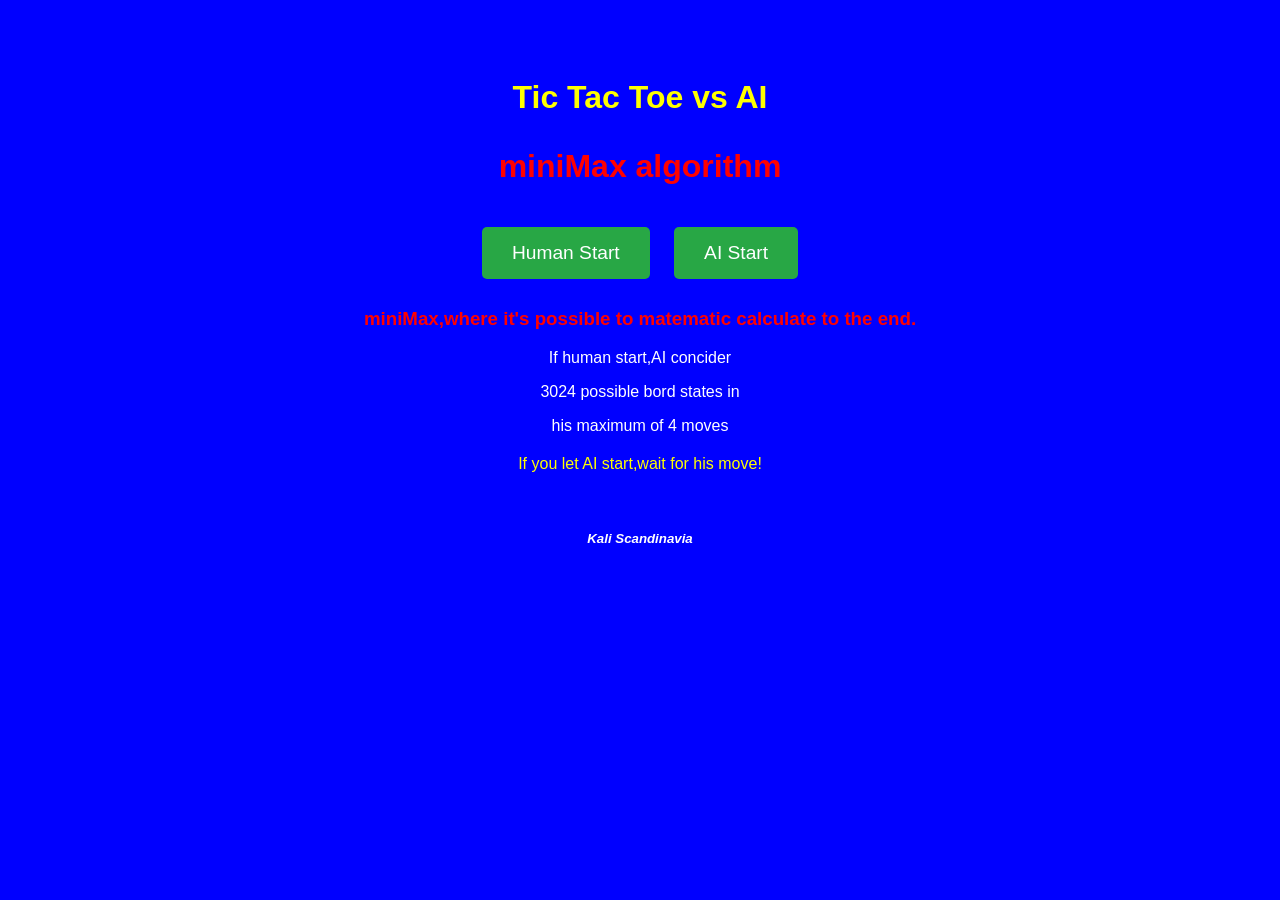
==== AI/index.html @ e185991d "Add files via upload named style 2style.css to avoid  possible conflict with  deafult  style.css" ====
<!DOCTYPE html>
<html lang="en">
<head>
    <meta charset="UTF-8">
    <meta name="viewport" content="width=device-width, initial-scale=1.0">
        <link rel="icon" href="flagg.ico" type="image/x-icon">
    <title>Tic Tac Toe AI</title>
    <style>
        body {
            font-family: Arial, sans-serif;
            background-color: blue;
            color: white;
            text-align: center;
            padding: 50px; 
        }
        button {
            background-color: #28A745; /* Green button */
            color: white; 
            border: none; 
            padding: 15px 30px; 
            font-size: 1.2em;
            cursor: pointer; 
            margin: 10px; 
            border-radius: 5px;
            transition: background-color 0.3s; 
        }
        button:hover {
            background-color: #218838; /* Darker green when hover */
        }
    </style>
</head>
<body>
    <h1  style="color:yellow;">Tic Tac Toe vs AI <p  style="color:red;">miniMax algorithm</p></h1>
    <button onclick="location.href='1index.html'">Human Start</button>
    <button onclick="location.href='2index.html'">AI Start</button>
     <h3 style="color:red;">miniMax,where it's possible to matematic calculate to the end.</h3>
    <div>
<p>If human start,AI concider</p>
<p> 3024 possible bord states in </p>
<p>his maximum of 4 moves</p>
<p style="color:yellow; margin: 20px;">If you let AI start,wait for his move!</p>
    </div>
    <a href="https://github.com/kaliscandinavia/Tic-Tac-Toe"  style="color: blue;">(To Tic Tac Toe Start Page)</a>
<h5 style="color:white; margin: 20px;"><em>Kali Scandinavia</em></h5>
</body>
</html>
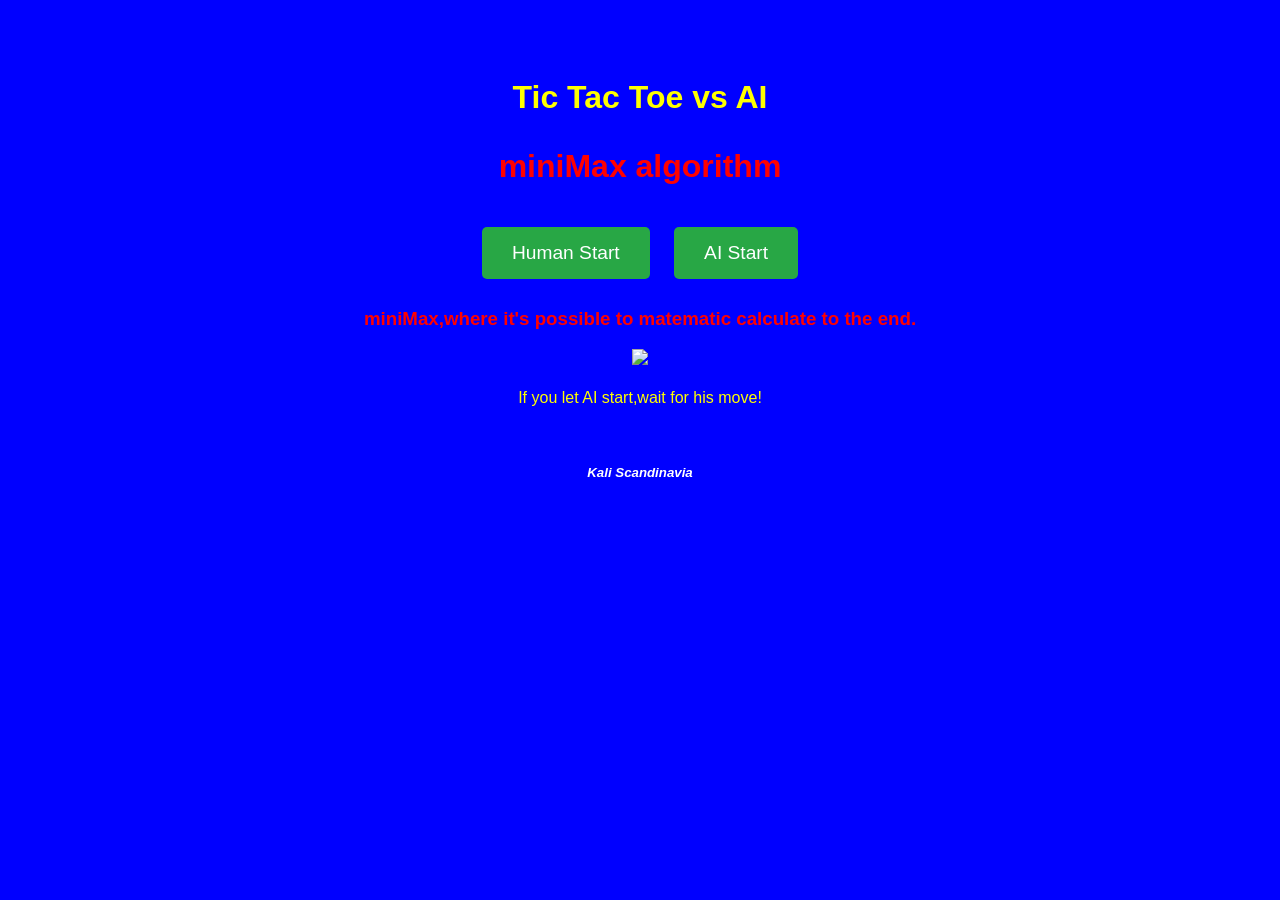
==== commit eb3591ef: "Update index.html add image instad of txt" ====
--- a/AI/index.html
+++ b/AI/index.html
@@ -35,9 +35,7 @@
     <button onclick="location.href='2index.html'">AI Start</button>
      <h3 style="color:red;">miniMax,where it's possible to matematic calculate to the end.</h3>
     <div>
-<p>If human start,AI concider</p>
-<p> 3024 possible bord states in </p>
-<p>his maximum of 4 moves</p>
+<img src="miniMax.png">
 <p style="color:yellow; margin: 20px;">If you let AI start,wait for his move!</p>
     </div>
     <a href="https://github.com/kaliscandinavia/Tic-Tac-Toe"  style="color: blue;">(To Tic Tac Toe Start Page)</a>
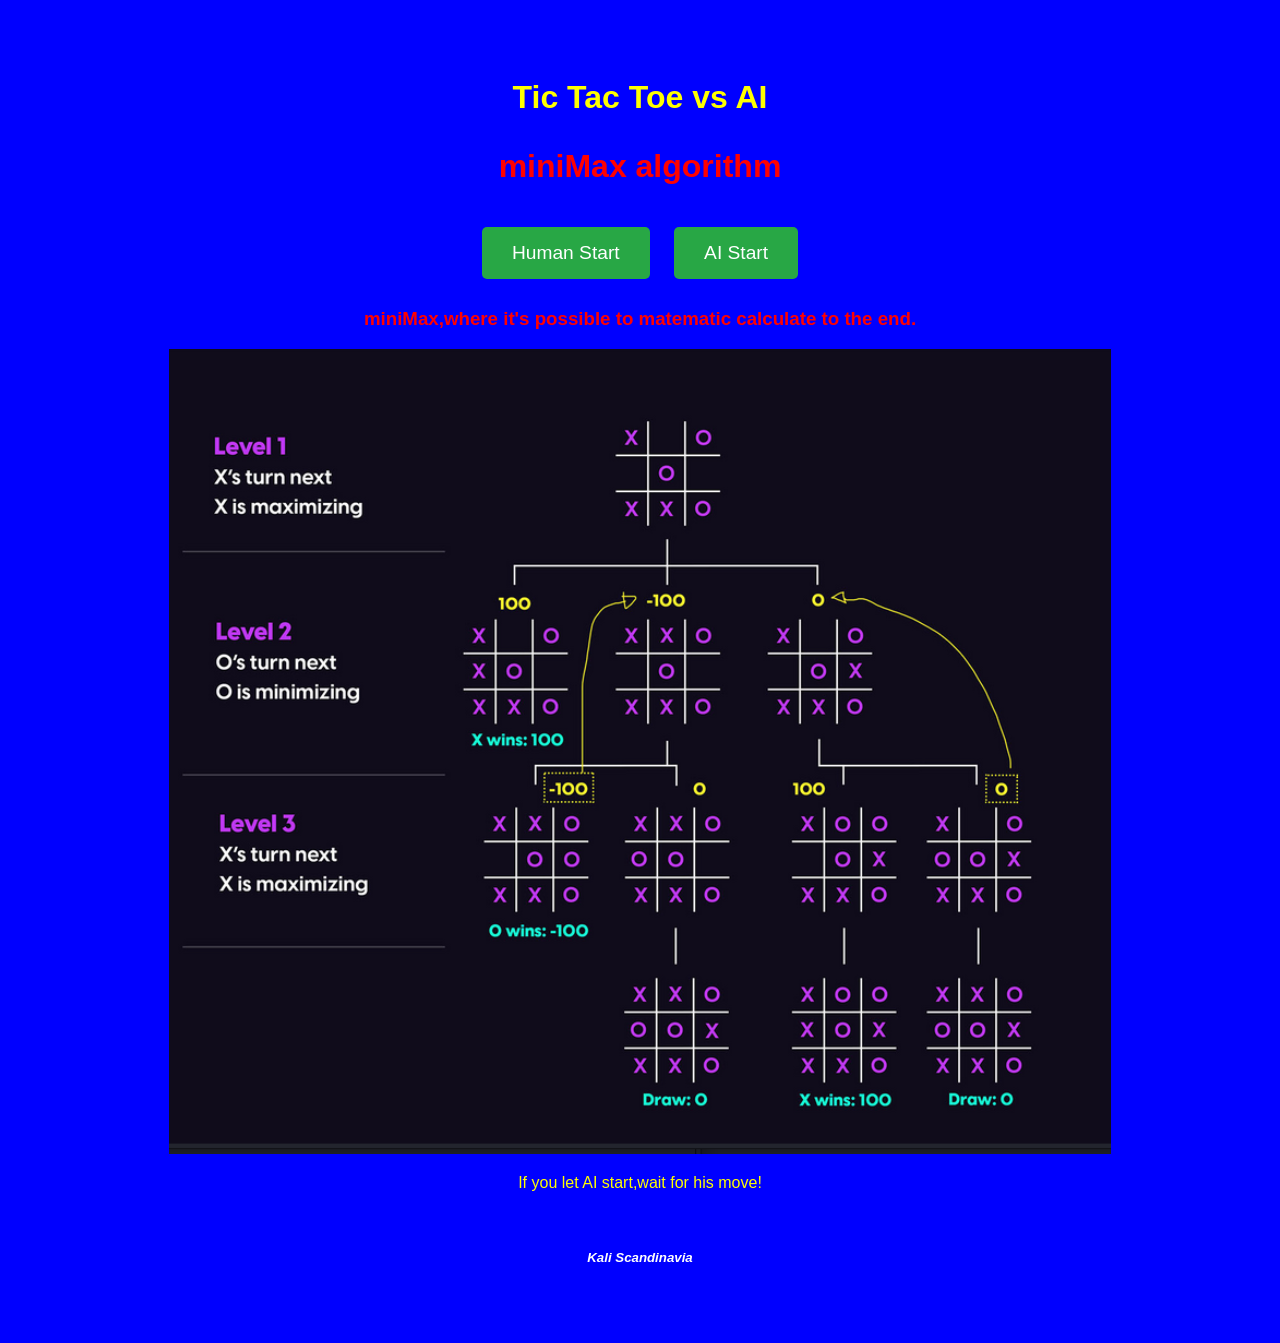
==== commit 83f4005c: "Update index.html style image more user friendly" ====
--- a/AI/index.html
+++ b/AI/index.html
@@ -12,6 +12,11 @@
             color: white;
             text-align: center;
             padding: 50px; 
+        }
+        img {
+    display: block;
+    margin-left: auto;
+    margin-right: auto;
         }
         button {
             background-color: #28A745; /* Green button */
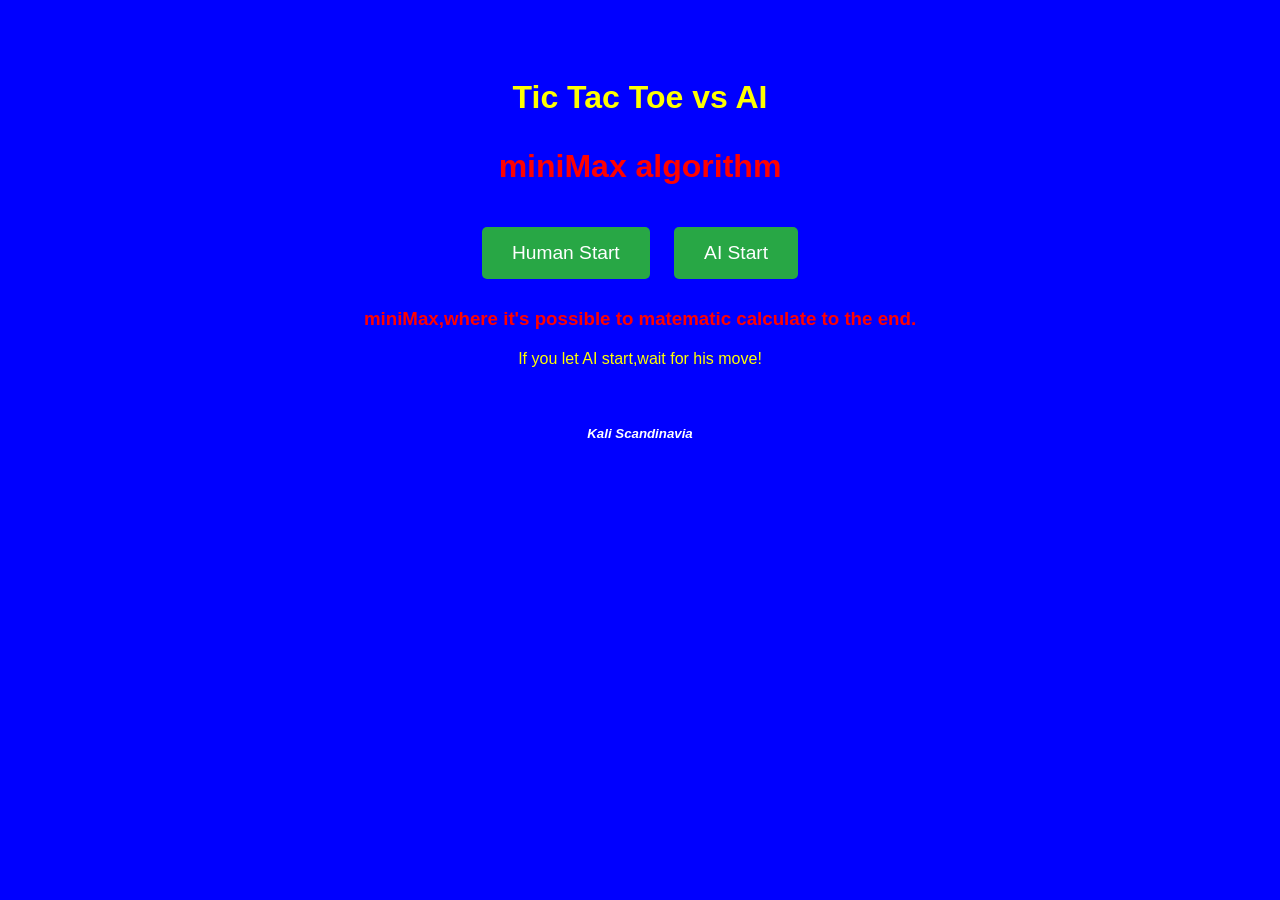
==== commit 5b5fd8c0: "Update index.html removed image reated (img removd)" ====
--- a/AI/index.html
+++ b/AI/index.html
@@ -12,11 +12,6 @@
             color: white;
             text-align: center;
             padding: 50px; 
-        }
-        img {
-    display: block;
-    margin-left: auto;
-    margin-right: auto;
         }
         button {
             background-color: #28A745; /* Green button */
@@ -40,7 +35,6 @@
     <button onclick="location.href='2index.html'">AI Start</button>
      <h3 style="color:red;">miniMax,where it's possible to matematic calculate to the end.</h3>
     <div>
-<img src="miniMax.png">
 <p style="color:yellow; margin: 20px;">If you let AI start,wait for his move!</p>
     </div>
     <a href="https://github.com/kaliscandinavia/Tic-Tac-Toe"  style="color: blue;">(To Tic Tac Toe Start Page)</a>
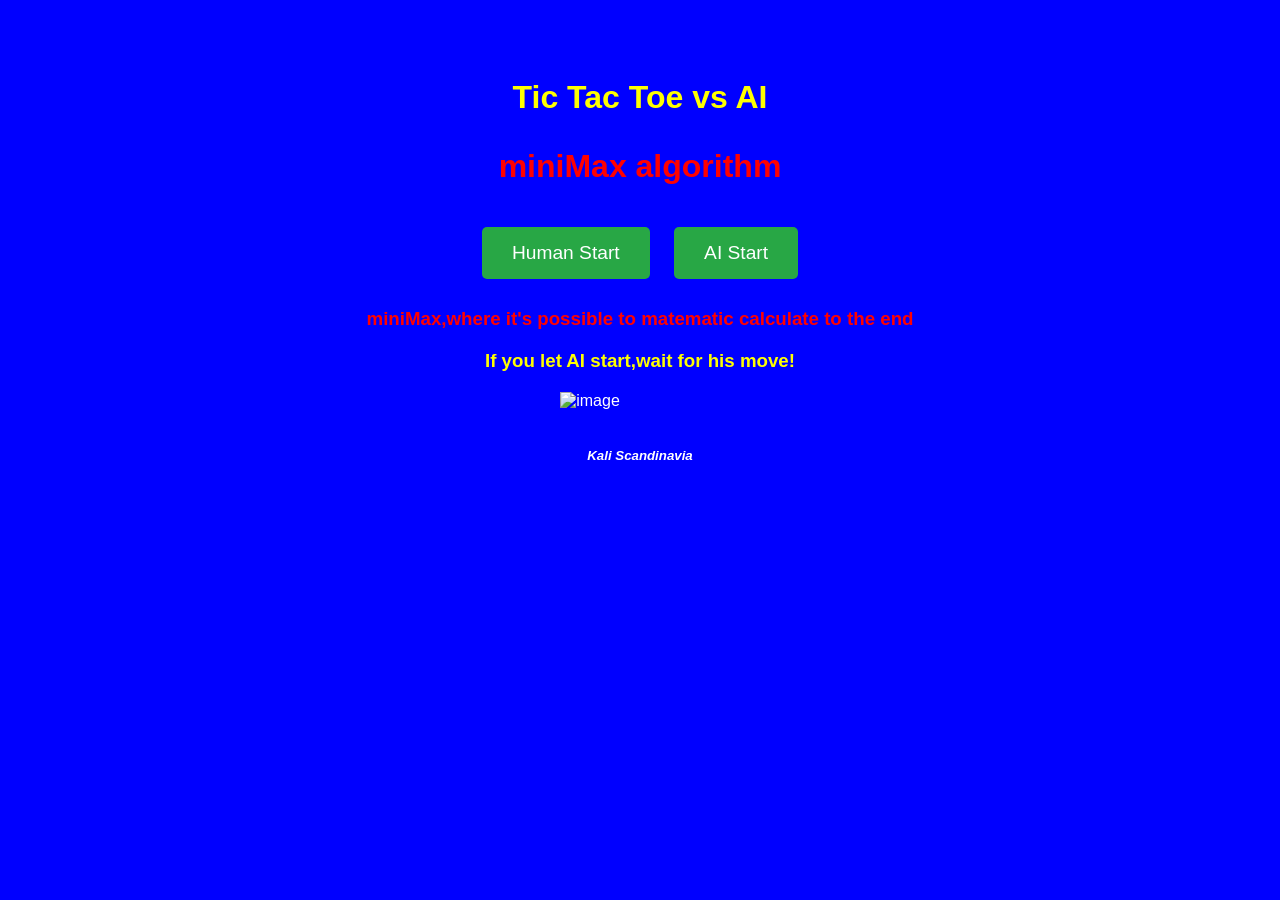
==== commit bf42bd32: "Update index.html Add image-styling for smaller deveces screen" ====
--- a/AI/index.html
+++ b/AI/index.html
@@ -27,17 +27,31 @@
         button:hover {
             background-color: #218838; /* Darker green when hover */
         }
+        .img {
+    width: 100%;
+    height: auto;
+    max-width: 400px;
+    margin-right: 100px;
+}
+
+@media (max-width: 600px) {
+    .img {
+        max-width: 100%;
+        margin-right: 20px; /* Adjust margin for smaller screens */
+    }
+}
     </style>
 </head>
 <body>
     <h1  style="color:yellow;">Tic Tac Toe vs AI <p  style="color:red;">miniMax algorithm</p></h1>
     <button onclick="location.href='1index.html'">Human Start</button>
     <button onclick="location.href='2index.html'">AI Start</button>
-     <h3 style="color:red;">miniMax,where it's possible to matematic calculate to the end.</h3>
-    <div>
-<p style="color:yellow; margin: 20px;">If you let AI start,wait for his move!</p>
-    </div>
+     <h3 style="color:red;">miniMax,where it's possible to matematic calculate to the end</h3>
+<h3 style="color:yellow; margin: 20px;">If you let AI start,wait for his move!</h3>
+    <img class="img" src="miniMax.png" alt="image">
+    <br>
     <a href="https://github.com/kaliscandinavia/Tic-Tac-Toe"  style="color: blue;">(To Tic Tac Toe Start Page)</a>
+    <br>
 <h5 style="color:white; margin: 20px;"><em>Kali Scandinavia</em></h5>
 </body>
 </html>
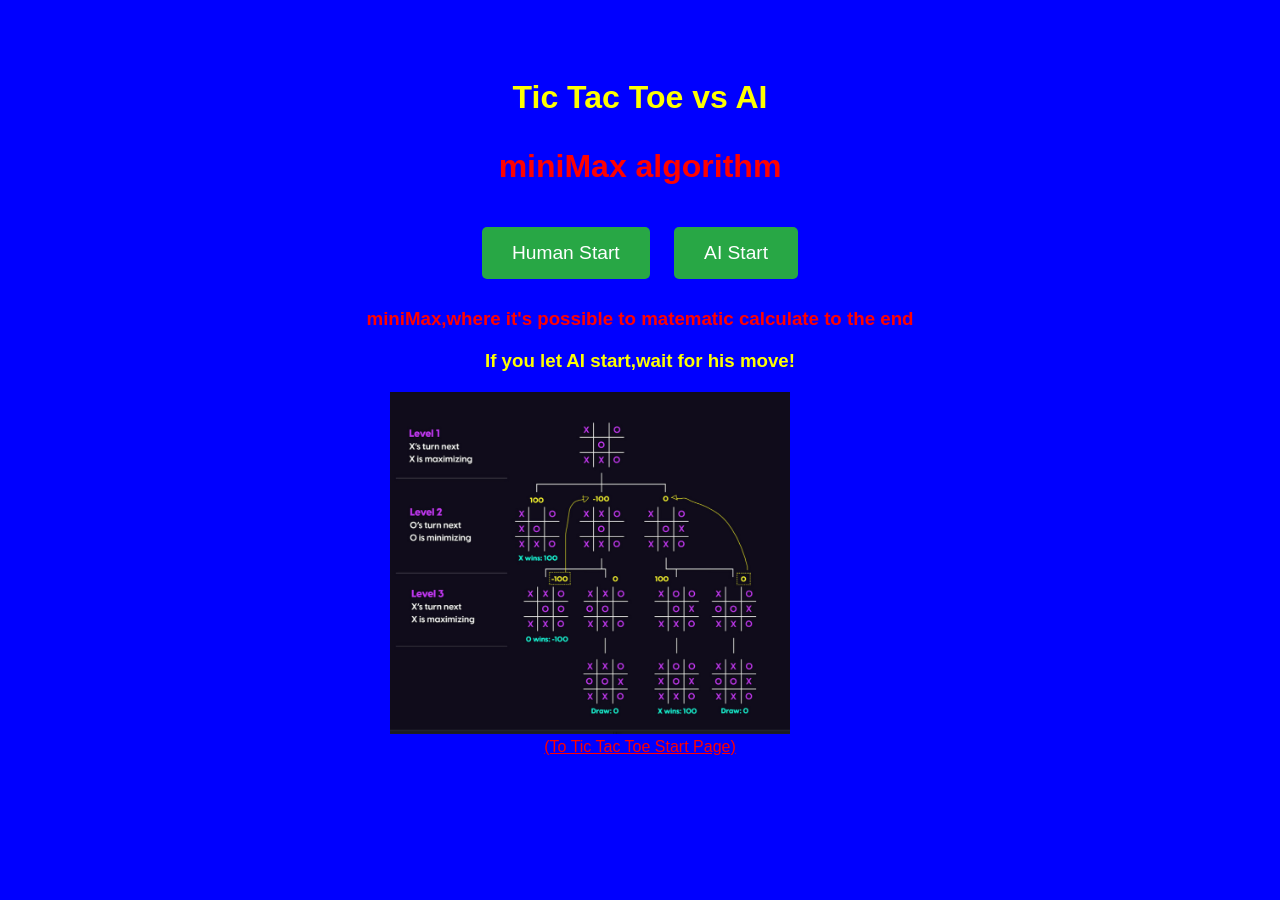
==== commit f0a485a2: "Update index.html Good Nigth...." ====
--- a/AI/index.html
+++ b/AI/index.html
@@ -50,9 +50,8 @@
 <h3 style="color:yellow; margin: 20px;">If you let AI start,wait for his move!</h3>
     <img class="img" src="miniMax.png" alt="image">
     <br>
-    <a href="https://github.com/kaliscandinavia/Tic-Tac-Toe"  style="color: blue;">(To Tic Tac Toe Start Page)</a>
-    <br>
-<h5 style="color:white; margin: 20px;"><em>Kali Scandinavia</em></h5>
+    <a href="https://github.com/kaliscandinavia/Tic-Tac-Toe"  style="color: red;">(To Tic Tac Toe Start Page)</a>
+    
 </body>
 </html>
 
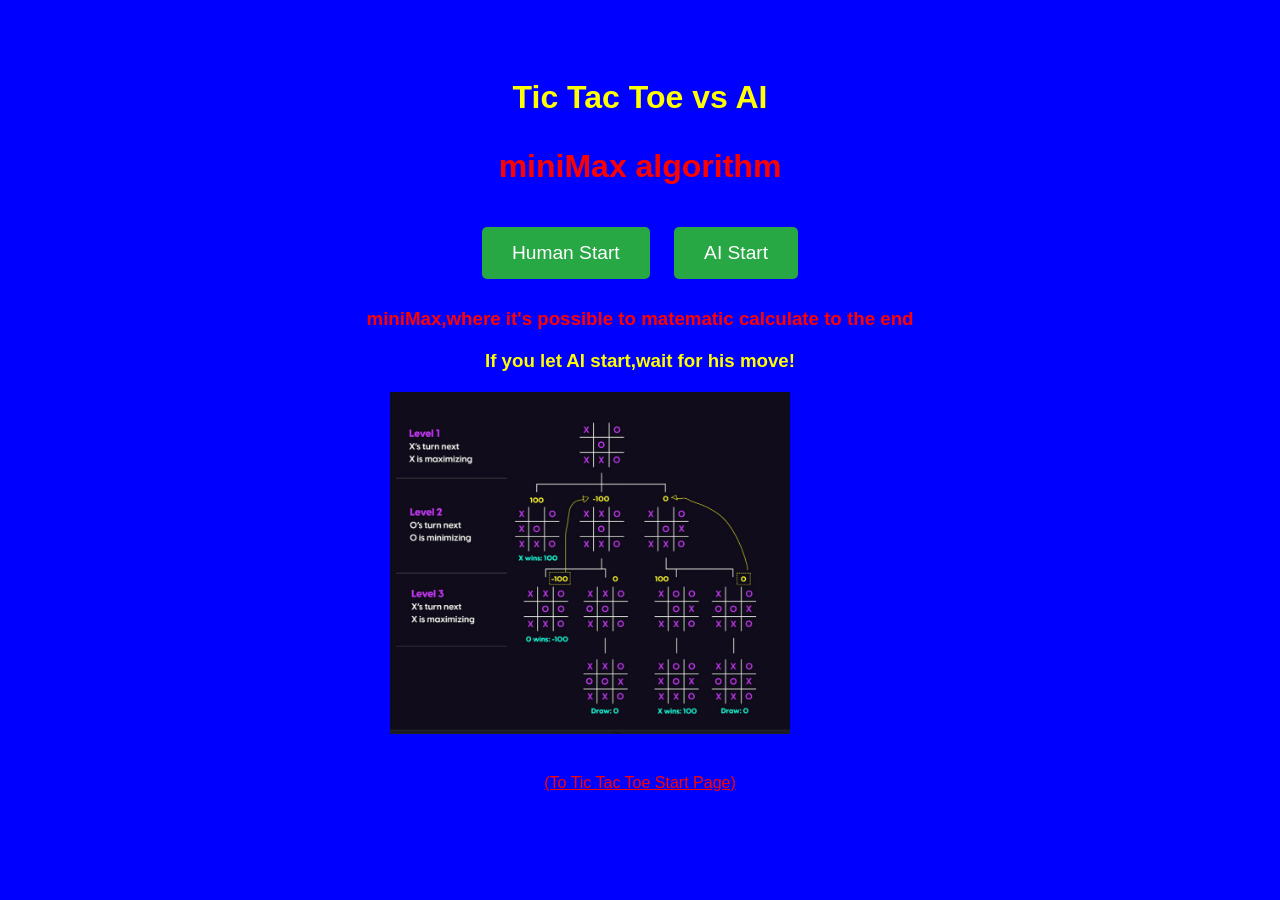
==== commit 9d618700: "Update index.html I'm tierd....add <br><br> to 'footer' line,final fix!" ====
--- a/AI/index.html
+++ b/AI/index.html
@@ -49,9 +49,8 @@
      <h3 style="color:red;">miniMax,where it's possible to matematic calculate to the end</h3>
 <h3 style="color:yellow; margin: 20px;">If you let AI start,wait for his move!</h3>
     <img class="img" src="miniMax.png" alt="image">
-    <br>
-    <a href="https://github.com/kaliscandinavia/Tic-Tac-Toe"  style="color: red;">(To Tic Tac Toe Start Page)</a>
-    
+    <br><br><br>
+    <a href="https://github.com/kaliscandinavia/Tic-Tac-Toe"  style="color: red;">(To Tic Tac Toe Start Page)</a>                                                                                                              
 </body>
 </html>
 
